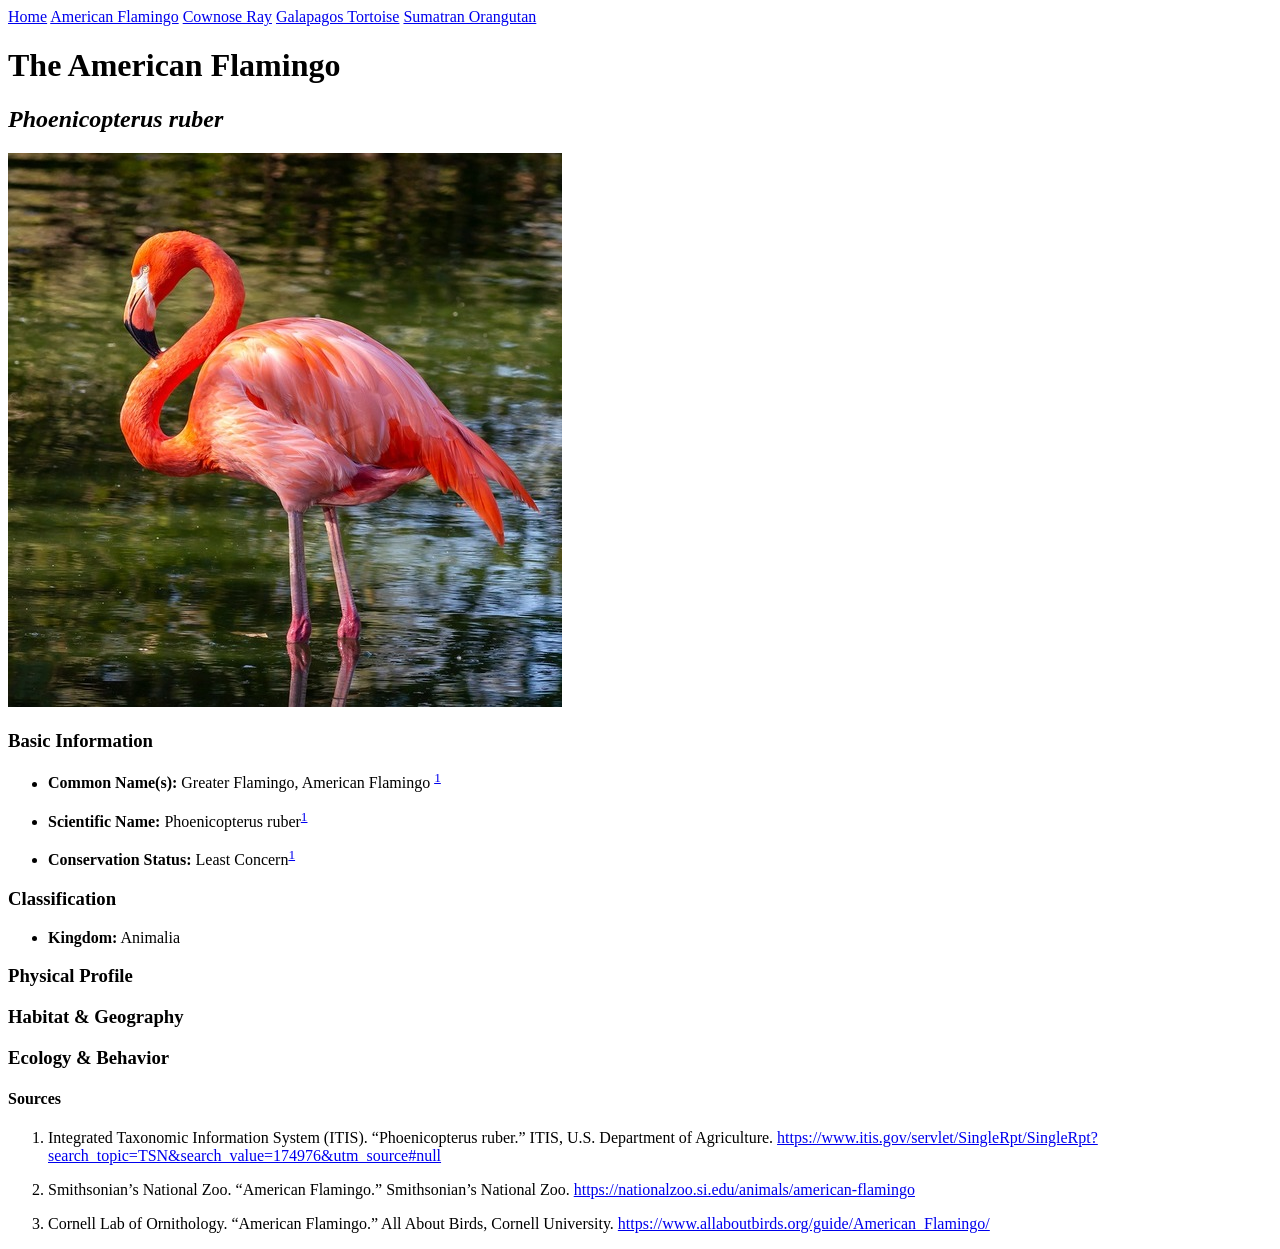
==== AnimalPages/american-flamingo.html @ f5e7066e "Small change New <ul> under Classification" ====
<!DOCTYPE html>
<html lang="en">
<head>
    <meta charset="UTF-8">
    <meta name="viewport" content="width=device-width, initial-scale=1.0">
    <title>American Flamingo Dossier</title>
</head>
<body>
    <header>
        <nav id="main-nav" role="main-nav">
            <a href="../index.html" class="nav-button">Home</a>
            <a href="american-flamingo.html" class="nav-button">American Flamingo</a>
            <a href="cownose-ray.html" class="nav-button">Cownose Ray</a>
            <a href="galapagos-tortoise.html" class="nav-button">Galapagos Tortoise</a>
            <a href="sumatran-orangutan.html" class="nav-button">Sumatran Orangutan</a>
        </nav>
    </header>
    <main>
        <h1>The American Flamingo</h1>
        <h2><em>Phoenicopterus ruber</em></h2>
        <img src="../Images/american-flamingo.jpg" alt="An image of a pink American Flamingo standing in water.">
        <section>
            <h3>Basic Information</h3>
            <ul>
                <li><p><strong>Common Name(s):</strong> Greater Flamingo, American Flamingo <sup><a href="#s1">1</a></sup></p></li>
                <li><p><strong>Scientific Name:</strong> Phoenicopterus ruber<sup><a href="#s1">1</a></sup></p></li>
                <li><p><strong>Conservation Status:</strong> Least Concern<sup><a href="#s2">1</a></sup></p></li>
            </ul>
        </section>
        
        <section>
            <h3>Classification</h3>
            <ul>
                <li><p><strong>Kingdom:</strong> Animalia</p></li>
            </ul>
        </section>

        <section>
            <h3>Physical Profile</h3>
        </section>

        <section>
            <h3>Habitat & Geography</h3>
        </section>
        
        <section>
            <h3>Ecology & Behavior</h3>
        </section>
    </main>

        <section>
            <h4>Sources</h4>
            <ol>
                <li id="s1"><p>Integrated Taxonomic Information System (ITIS). “Phoenicopterus ruber.” ITIS, U.S. Department of Agriculture. <a href="https://www.itis.gov/servlet/SingleRpt/SingleRpt?search_topic=TSN&search_value=174976&utm_source#null" target="_blank" >https://www.itis.gov/servlet/SingleRpt/SingleRpt?search_topic=TSN&search_value=174976&utm_source#null</a></p></li>
                <li id="s2"><p>Smithsonian’s National Zoo. “American Flamingo.” Smithsonian’s National Zoo. <a href="https://nationalzoo.si.edu/animals/american-flamingo" target="_blank">https://nationalzoo.si.edu/animals/american-flamingo</a></p></li>
                <li id="s3"><p>Cornell Lab of Ornithology. “American Flamingo.” All About Birds, Cornell University. <a href="https://www.allaboutbirds.org/guide/American_Flamingo/" target="_blank">https://www.allaboutbirds.org/guide/American_Flamingo/</a></p></li>
            </ol>
        </section>
</body>
</html>
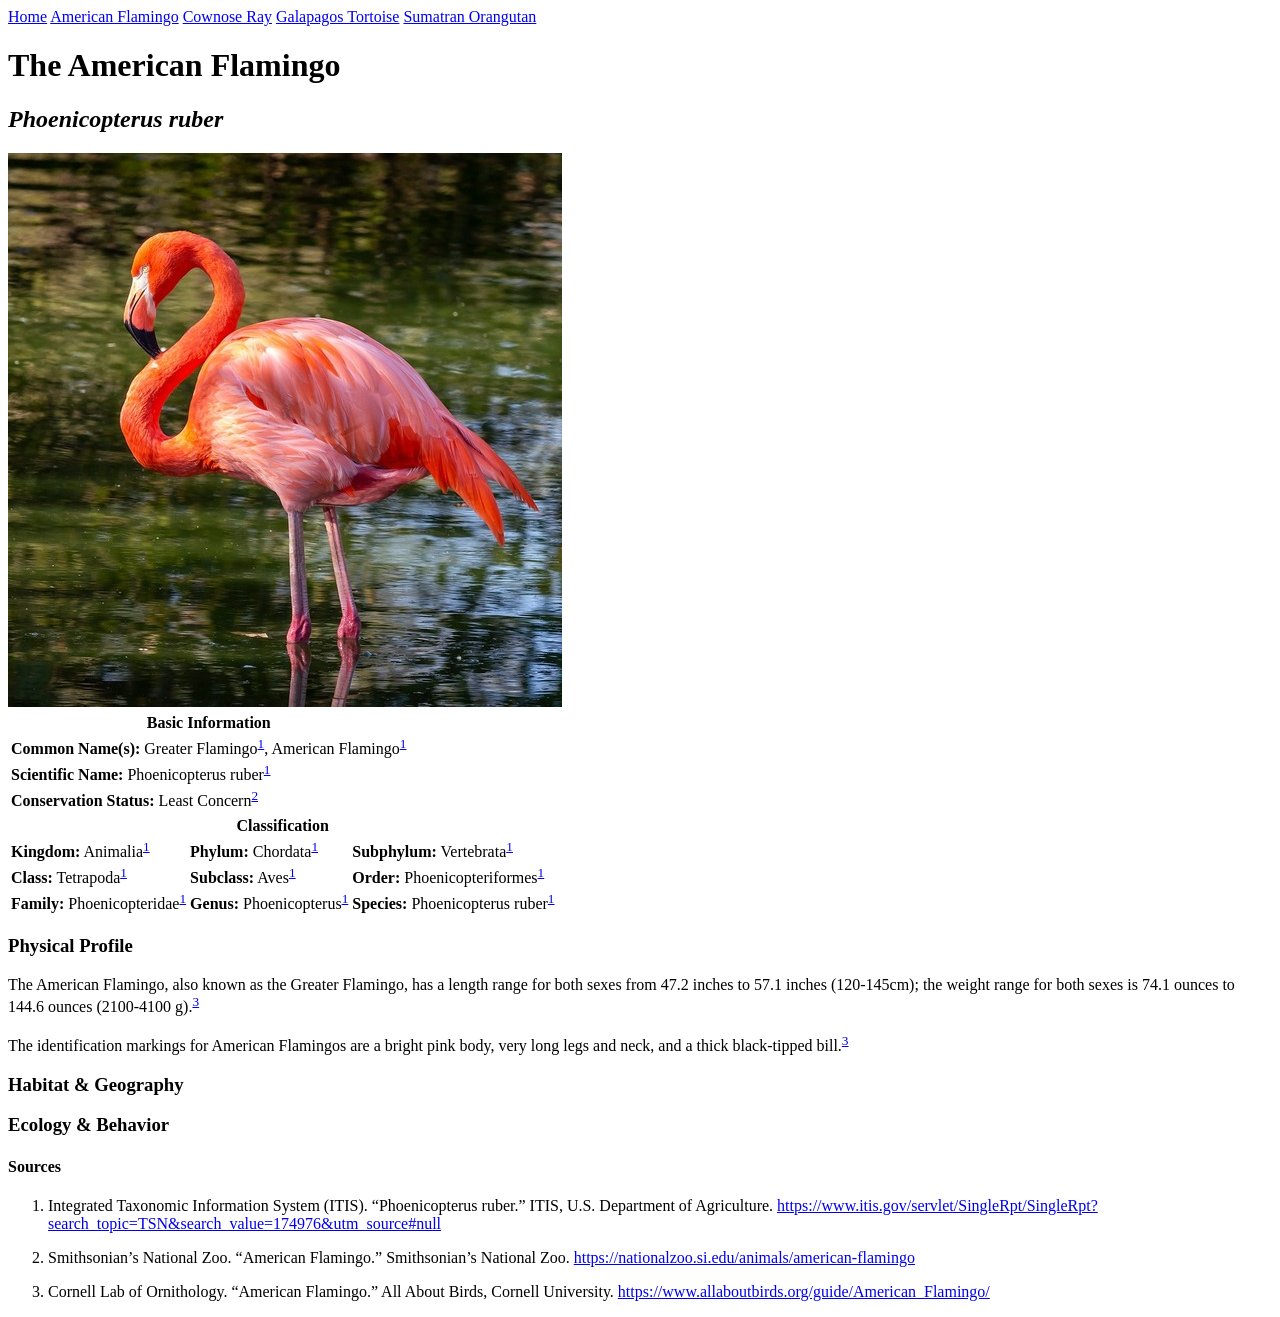
==== commit bb32d7bc: "American Flamingo Animal Page 9/18/26 10:00 AM: Basic Information and Classification changed into ta" ====
--- a/AnimalPages/american-flamingo.html
+++ b/AnimalPages/american-flamingo.html
@@ -20,32 +20,68 @@
         <h2><em>Phoenicopterus ruber</em></h2>
         <img src="../Images/american-flamingo.jpg" alt="An image of a pink American Flamingo standing in water.">
         <section>
-            <h3>Basic Information</h3>
-            <ul>
-                <li><p><strong>Common Name(s):</strong> Greater Flamingo, American Flamingo <sup><a href="#s1">1</a></sup></p></li>
-                <li><p><strong>Scientific Name:</strong> Phoenicopterus ruber<sup><a href="#s1">1</a></sup></p></li>
-                <li><p><strong>Conservation Status:</strong> Least Concern<sup><a href="#s2">1</a></sup></p></li>
-            </ul>
+            <table>
+                <thead>
+                    <tr>
+                        <th colspan="1">Basic Information</th>
+                    </tr>
+                </thead>
+                <tbody>
+                    <tr>
+                        <td><strong>Common Name(s):</strong> Greater Flamingo<sup><a href="#s1">1</a></sup>, American Flamingo<sup><a href="#s1">1</a></sup></td>
+                    </tr>
+                    <tr>
+                        <td><strong>Scientific Name:</strong> Phoenicopterus ruber<sup><a href="#s1">1</a></sup></td>
+                    </tr>
+                    <tr>
+                        <td><strong>Conservation Status:</strong> Least Concern<sup><a href="#s2">2</a></sup></td>
+                    </tr>
+                </tbody>
+            </table>
+            <table>
+                <thead>
+                    <tr>
+                        <th colspan="3">Classification</th>
+                    </tr>
+                </thead>
+                <tbody>
+                    <tr>
+                        <td><strong>Kingdom:</strong> Animalia<sup><a href="#s1">1</a></sup></td>
+                        <td><strong>Phylum:</strong> Chordata<sup><a href="#s1">1</a></sup></td>
+                         <td><strong>Subphylum:</strong> Vertebrata<sup><a href="#s1">1</a></sup></td>
+                    </tr>
+                    <tr>
+                        <td><strong>Class:</strong> Tetrapoda<sup><a href="#s1">1</a></sup></td>
+                        <td><strong>Subclass:</strong> Aves<sup><a href="#s1">1</a></sup></td>
+                        <td><strong>Order:</strong> Phoenicopteriformes<sup><a href="#s1">1</a></sup></td>
+                    </tr>
+                    <tr>
+                        <td><strong>Family:</strong> Phoenicopteridae<sup><a href="#s1">1</a></sup></td>
+                        <td><strong>Genus:</strong> Phoenicopterus<sup><a href="#s1">1</a></sup></td>
+                        <td><strong>Species:</strong> Phoenicopterus ruber<sup><a href="#s1">1</a></sup></td>
+                    </tr>
+                </tbody>
+            </table>
         </section>
-        
-        <section>
-            <h3>Classification</h3>
-            <ul>
-                <li><p><strong>Kingdom:</strong> Animalia</p></li>
-            </ul>
-        </section>
+        <!--9/18/26 10:00 AM: Basic Information and Classification changed into tables-->
+        <!--9/18/26 10:24 AM: Finished Basic Info. & Classification-->
 
         <section>
             <h3>Physical Profile</h3>
+            <p>The American Flamingo, also known as the Greater Flamingo, has a length range for both sexes from 47.2 inches to 57.1 inches (120-145cm); the weight range for both sexes is 74.1 ounces to 144.6 ounces (2100-4100 g).<sup><a href="#s3">3</a></sup></p>
+            <p>The identification markings for American Flamingos are a bright pink body, very long legs and neck, and a thick black-tipped bill.<sup><a href="#s3">3</a></sup></p>
         </section>
+        <!--9/18/26 10:42 AM: Finished Physical Profile-->
 
         <section>
             <h3>Habitat & Geography</h3>
         </section>
         
+
         <section>
             <h3>Ecology & Behavior</h3>
         </section>
+
     </main>
 
         <section>
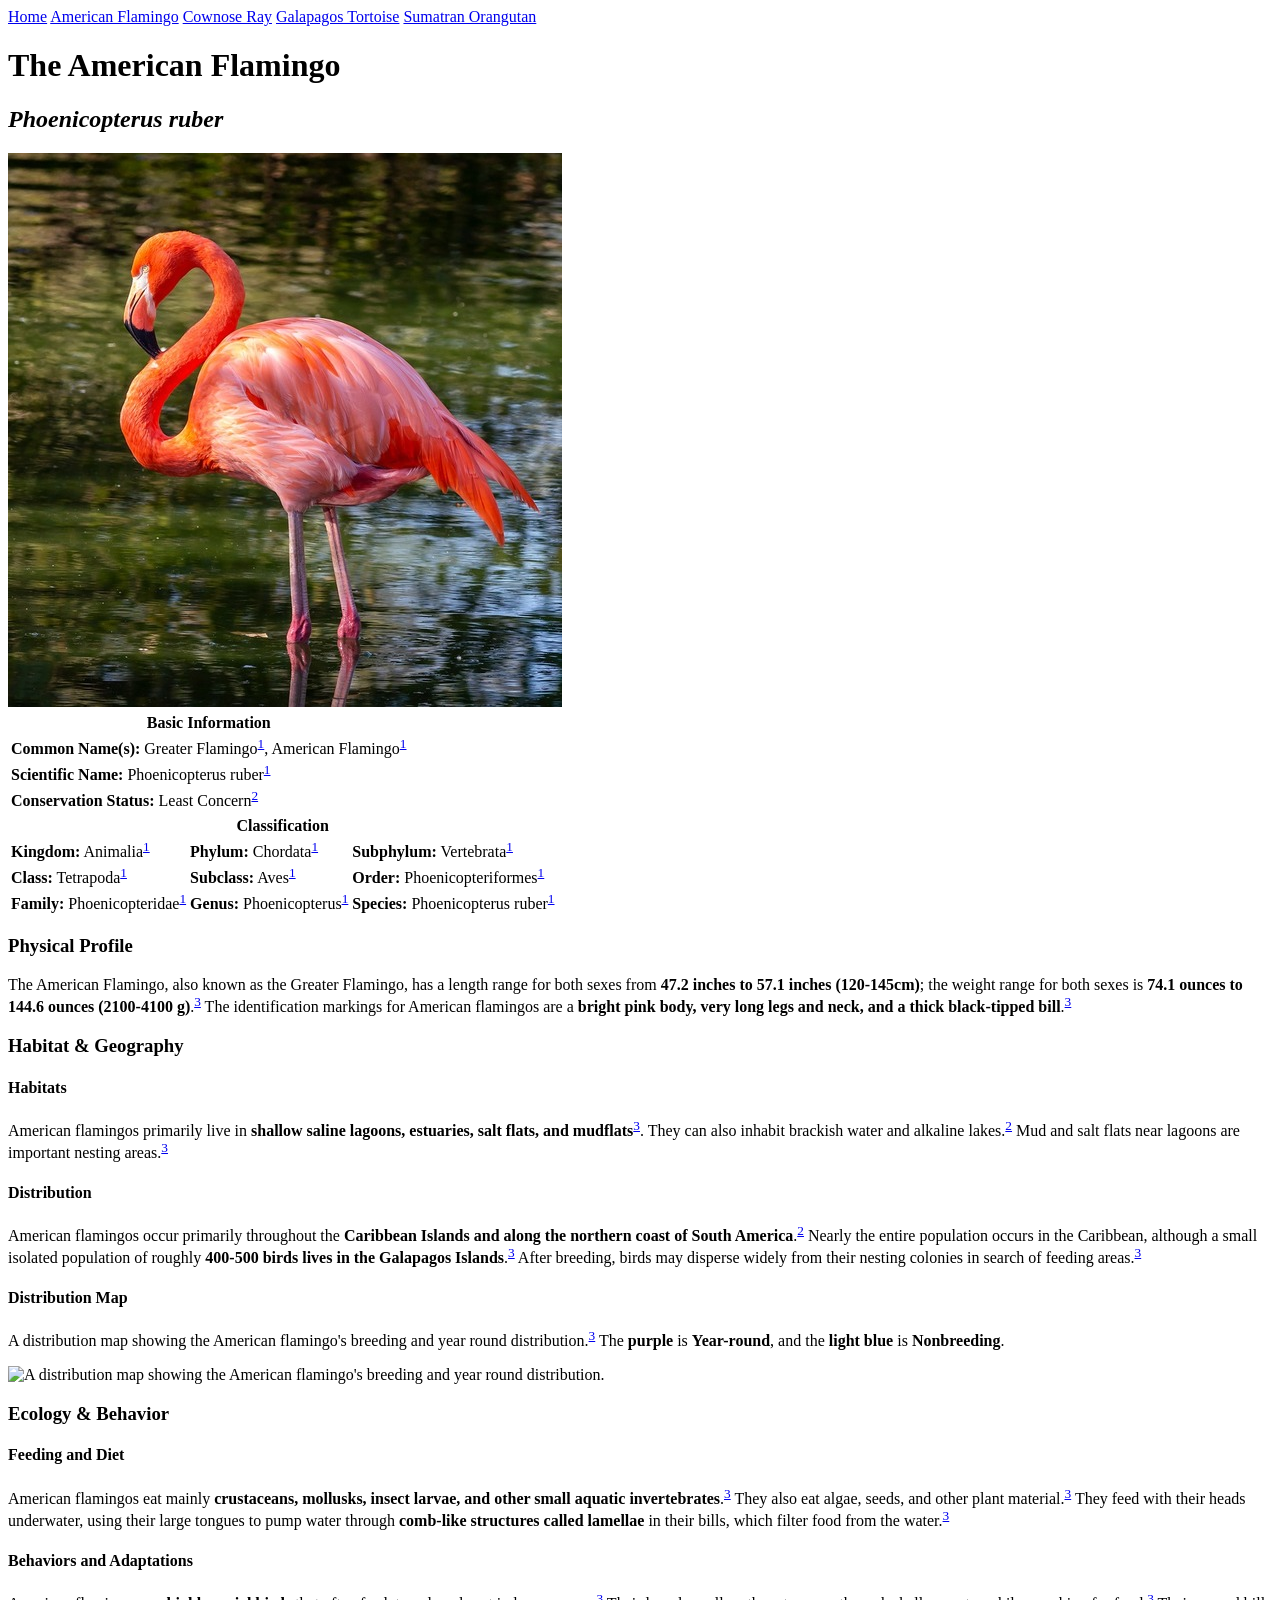
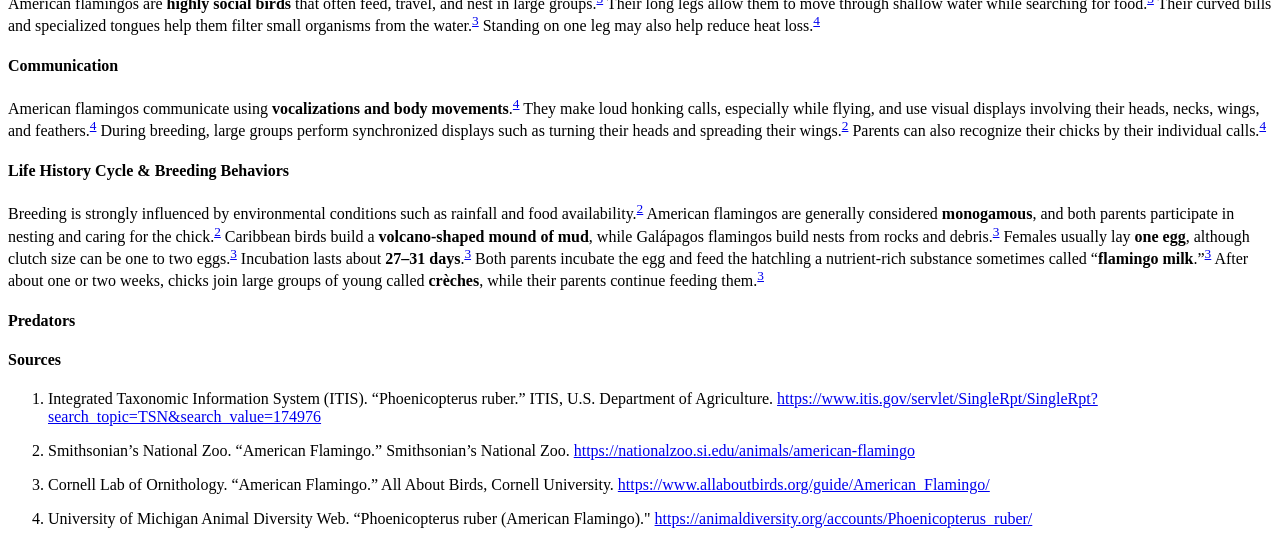
==== commit f49558aa: "Flamingo Animal Page Done 9/18/26 6:31 PM: Finished Habitat & Geography 9/18/26 8:10 PM: Finished Ec" ====
--- a/AnimalPages/american-flamingo.html
+++ b/AnimalPages/american-flamingo.html
@@ -68,29 +68,55 @@
 
         <section>
             <h3>Physical Profile</h3>
-            <p>The American Flamingo, also known as the Greater Flamingo, has a length range for both sexes from 47.2 inches to 57.1 inches (120-145cm); the weight range for both sexes is 74.1 ounces to 144.6 ounces (2100-4100 g).<sup><a href="#s3">3</a></sup></p>
-            <p>The identification markings for American Flamingos are a bright pink body, very long legs and neck, and a thick black-tipped bill.<sup><a href="#s3">3</a></sup></p>
+            <p>The American Flamingo, also known as the Greater Flamingo, has a length range for both sexes from <strong>47.2 inches to 57.1 inches (120-145cm)</strong>; the weight range for both sexes is <strong>74.1 ounces to 144.6 ounces (2100-4100 g)</strong>.<sup><a href="#s3">3</a></sup> The identification markings for American flamingos are a <strong>bright pink body, very long legs and neck, and a thick black-tipped bill</strong>.<sup><a href="#s3">3</a></sup></p>
         </section>
-        <!--9/18/26 10:42 AM: Finished Physical Profile-->
+        <!--9/18/26-->
 
         <section>
             <h3>Habitat & Geography</h3>
+
+            <h4>Habitats</h4>
+            <p>American flamingos primarily live in <strong>shallow saline lagoons, estuaries, salt flats, and mudflats</strong><sup><a href="#s3">3</a></sup>. They can also inhabit brackish water and alkaline lakes.<sup><a href="#s2">2</a></sup> Mud and salt flats near lagoons are important nesting areas.<sup><a href="#s3">3</a></sup></p>
+            
+            <h4>Distribution</h4>
+            <p>American flamingos occur primarily throughout the <strong>Caribbean Islands and along the northern coast of South America</strong>.<sup><a href="#s2">2</a></sup> Nearly the entire population occurs in the Caribbean, although a small isolated population of roughly <strong>400-500 birds lives in the Galapagos Islands</strong>.<sup><a href="#s3">3</a></sup> After breeding, birds may disperse widely from their nesting colonies in search of feeding areas.<sup><a href="#s3">3</a></sup></p>
+            
+            <h4>Distribution Map</h4>
+            <p>A distribution map showing the American flamingo's breeding and year round distribution.<sup><a href="#s3">3</a></sup> The <strong>purple</strong> is <strong>Year-round</strong>, and the <strong>light blue</strong> is <strong>Nonbreeding</strong>.</p>
+            <img src="https://www.allaboutbirds.org/guide/assets/photo/655169775-1280px.jpg" alt="A distribution map showing the American flamingo's breeding and year round distribution." id="dist-map">
         </section>
-        
+        <!--9/18/26 6:31 PM: Finished Habitat & Geography-->
 
         <section>
             <h3>Ecology & Behavior</h3>
+            
+            <h4>Feeding and Diet</h4>
+            <p>American flamingos eat mainly <strong>crustaceans, mollusks, insect larvae, and other small aquatic invertebrates</strong>.<sup><a href="#s3">3</a></sup> They also eat algae, seeds, and other plant material.<sup><a href="#s3">3</a></sup> They feed with their heads underwater, using their large tongues to pump water through <strong>comb-like structures called lamellae</strong> in their bills, which filter food from the water.<sup><a href="#s3">3</a></sup></p>
+            
+            <h4>Behaviors and Adaptations</h4>
+            <p>American flamingos are <strong>highly social birds</strong> that often feed, travel, and nest in large groups.<sup><a href="#s3">3</a></sup> Their long legs allow them to move through shallow water while searching for food.<sup><a href="#s3">3</a></sup> Their curved bills and specialized tongues help them filter small organisms from the water.<sup><a href="#s3">3</a></sup> Standing on one leg may also help reduce heat loss.<sup><a href="#s4">4</a></sup></p>
+
+            <h4>Communication</h4>
+            <p>American flamingos communicate using <strong>vocalizations and body movements</strong>.<sup><a href="#s4">4</a></sup> They make loud honking calls, especially while flying, and use visual displays involving their heads, necks, wings, and feathers.<sup><a href="#s4">4</a></sup> During breeding, large groups perform synchronized displays such as turning their heads and spreading their wings.<sup><a href="#s2">2</a></sup> Parents can also recognize their chicks by their individual calls.<sup><a href="#s4">4</a></sup></p>
+            
+            <h4>Life History Cycle & Breeding Behaviors</h4>
+            <p>Breeding is strongly influenced by environmental conditions such as rainfall and food availability.<sup><a href="#s2">2</a></sup> American flamingos are generally considered <strong>monogamous</strong>, and both parents participate in nesting and caring for the chick.<sup><a href="#s2">2</a></sup> Caribbean birds build a <strong>volcano-shaped mound of mud</strong>, while Galápagos flamingos build nests from rocks and debris.<sup><a href="#s3">3</a></sup> Females usually lay <strong>one egg</strong>, although clutch size can be one to two eggs.<sup><a href="#s3">3</a></sup> Incubation lasts about <strong>27–31 days</strong>.<sup><a href="#s3">3</a></sup> Both parents incubate the egg and feed the hatchling a nutrient-rich substance sometimes called “<strong>flamingo milk</strong>.”<sup><a href="#s3">3</a></sup> After about one or two weeks, chicks join large groups of young called <strong>crèches</strong>, while their parents continue feeding them.<sup><a href="#s3">3</a></sup></p>
+        
+            <h4>Predators</h4>
+            <p></p>
         </section>
+        <!--9/18/26 -->
 
     </main>
 
         <section>
             <h4>Sources</h4>
             <ol>
-                <li id="s1"><p>Integrated Taxonomic Information System (ITIS). “Phoenicopterus ruber.” ITIS, U.S. Department of Agriculture. <a href="https://www.itis.gov/servlet/SingleRpt/SingleRpt?search_topic=TSN&search_value=174976&utm_source#null" target="_blank" >https://www.itis.gov/servlet/SingleRpt/SingleRpt?search_topic=TSN&search_value=174976&utm_source#null</a></p></li>
+                <li id="s1"><p>Integrated Taxonomic Information System (ITIS). “Phoenicopterus ruber.” ITIS, U.S. Department of Agriculture. <a href="https://www.itis.gov/servlet/SingleRpt/SingleRpt?search_topic=TSN&search_value=174976" target="_blank" >https://www.itis.gov/servlet/SingleRpt/SingleRpt?search_topic=TSN&search_value=174976</a></p></li>
                 <li id="s2"><p>Smithsonian’s National Zoo. “American Flamingo.” Smithsonian’s National Zoo. <a href="https://nationalzoo.si.edu/animals/american-flamingo" target="_blank">https://nationalzoo.si.edu/animals/american-flamingo</a></p></li>
                 <li id="s3"><p>Cornell Lab of Ornithology. “American Flamingo.” All About Birds, Cornell University. <a href="https://www.allaboutbirds.org/guide/American_Flamingo/" target="_blank">https://www.allaboutbirds.org/guide/American_Flamingo/</a></p></li>
+                <li id="s4"><p>University of Michigan Animal Diversity Web. “Phoenicopterus ruber (American Flamingo)." <a href="https://animaldiversity.org/accounts/Phoenicopterus_ruber/" target="_blank">https://animaldiversity.org/accounts/Phoenicopterus_ruber/</a></p></li>
             </ol>
         </section>
-</body>
+</body> 
 </html>
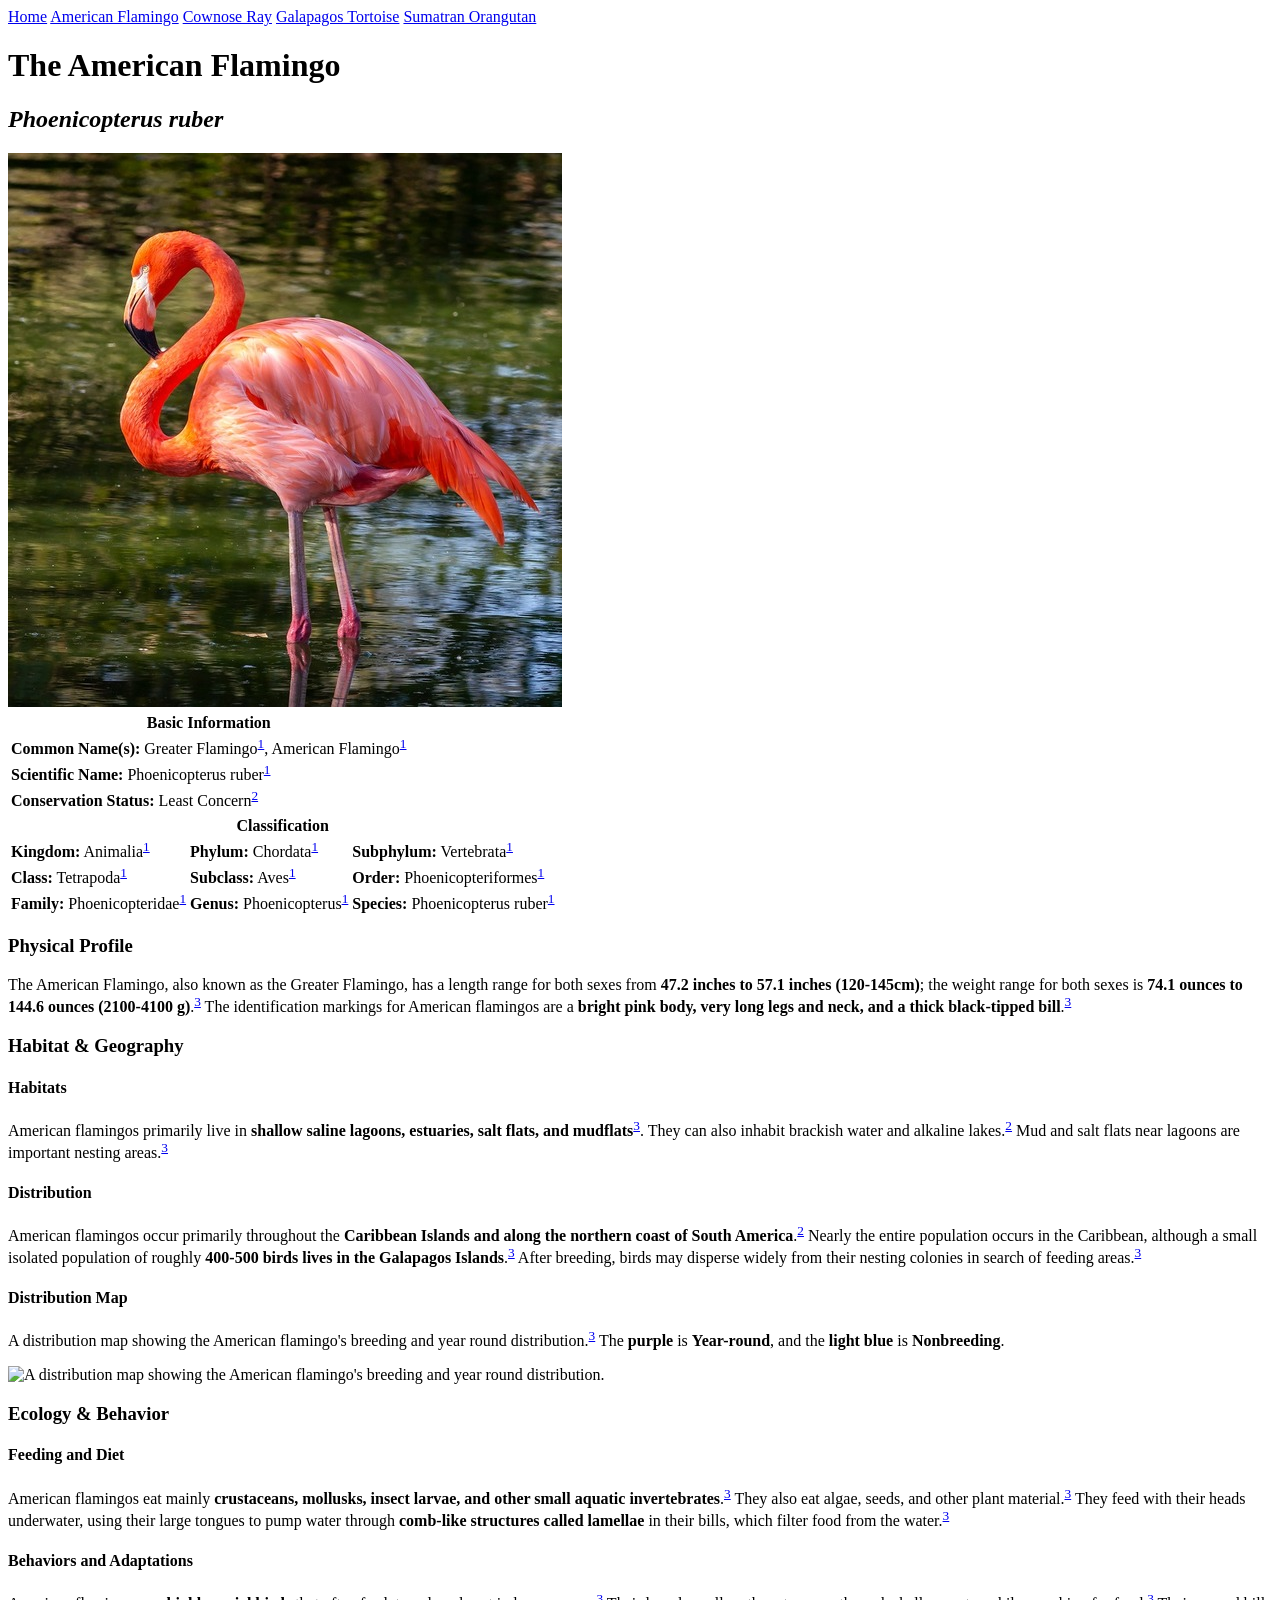
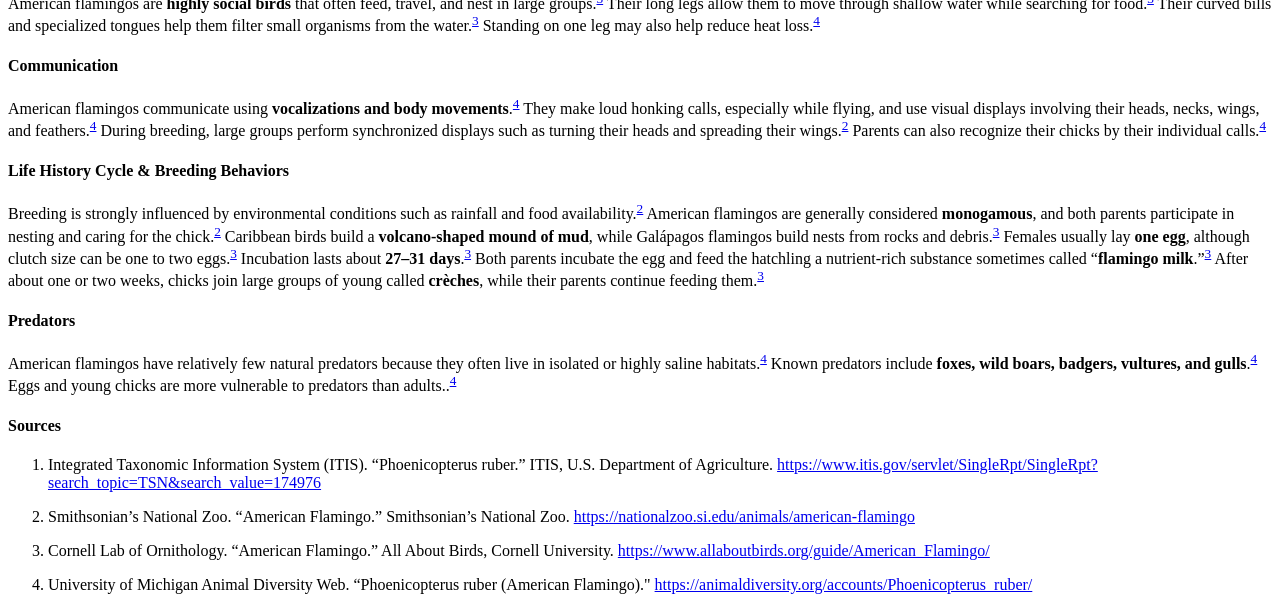
==== commit a52782ee: ". ." ====
--- a/AnimalPages/american-flamingo.html
+++ b/AnimalPages/american-flamingo.html
@@ -70,7 +70,6 @@
             <h3>Physical Profile</h3>
             <p>The American Flamingo, also known as the Greater Flamingo, has a length range for both sexes from <strong>47.2 inches to 57.1 inches (120-145cm)</strong>; the weight range for both sexes is <strong>74.1 ounces to 144.6 ounces (2100-4100 g)</strong>.<sup><a href="#s3">3</a></sup> The identification markings for American flamingos are a <strong>bright pink body, very long legs and neck, and a thick black-tipped bill</strong>.<sup><a href="#s3">3</a></sup></p>
         </section>
-        <!--9/18/26-->
 
         <section>
             <h3>Habitat & Geography</h3>
@@ -103,9 +102,9 @@
             <p>Breeding is strongly influenced by environmental conditions such as rainfall and food availability.<sup><a href="#s2">2</a></sup> American flamingos are generally considered <strong>monogamous</strong>, and both parents participate in nesting and caring for the chick.<sup><a href="#s2">2</a></sup> Caribbean birds build a <strong>volcano-shaped mound of mud</strong>, while Galápagos flamingos build nests from rocks and debris.<sup><a href="#s3">3</a></sup> Females usually lay <strong>one egg</strong>, although clutch size can be one to two eggs.<sup><a href="#s3">3</a></sup> Incubation lasts about <strong>27–31 days</strong>.<sup><a href="#s3">3</a></sup> Both parents incubate the egg and feed the hatchling a nutrient-rich substance sometimes called “<strong>flamingo milk</strong>.”<sup><a href="#s3">3</a></sup> After about one or two weeks, chicks join large groups of young called <strong>crèches</strong>, while their parents continue feeding them.<sup><a href="#s3">3</a></sup></p>
         
             <h4>Predators</h4>
-            <p></p>
+            <p>American flamingos have relatively few natural predators because they often live in isolated or highly saline habitats.<sup><a href="#s4">4</a></sup> Known predators include <strong>foxes, wild boars, badgers, vultures, and gulls</strong>.<sup><a href="#s4">4</a></sup> Eggs and young chicks are more vulnerable to predators than adults.</strong>.<sup><a href="#s4">4</a></sup></p>
         </section>
-        <!--9/18/26 -->
+        <!--9/18/26 8:10 PM: Finished Ecology & Behavior-->
 
     </main>
 
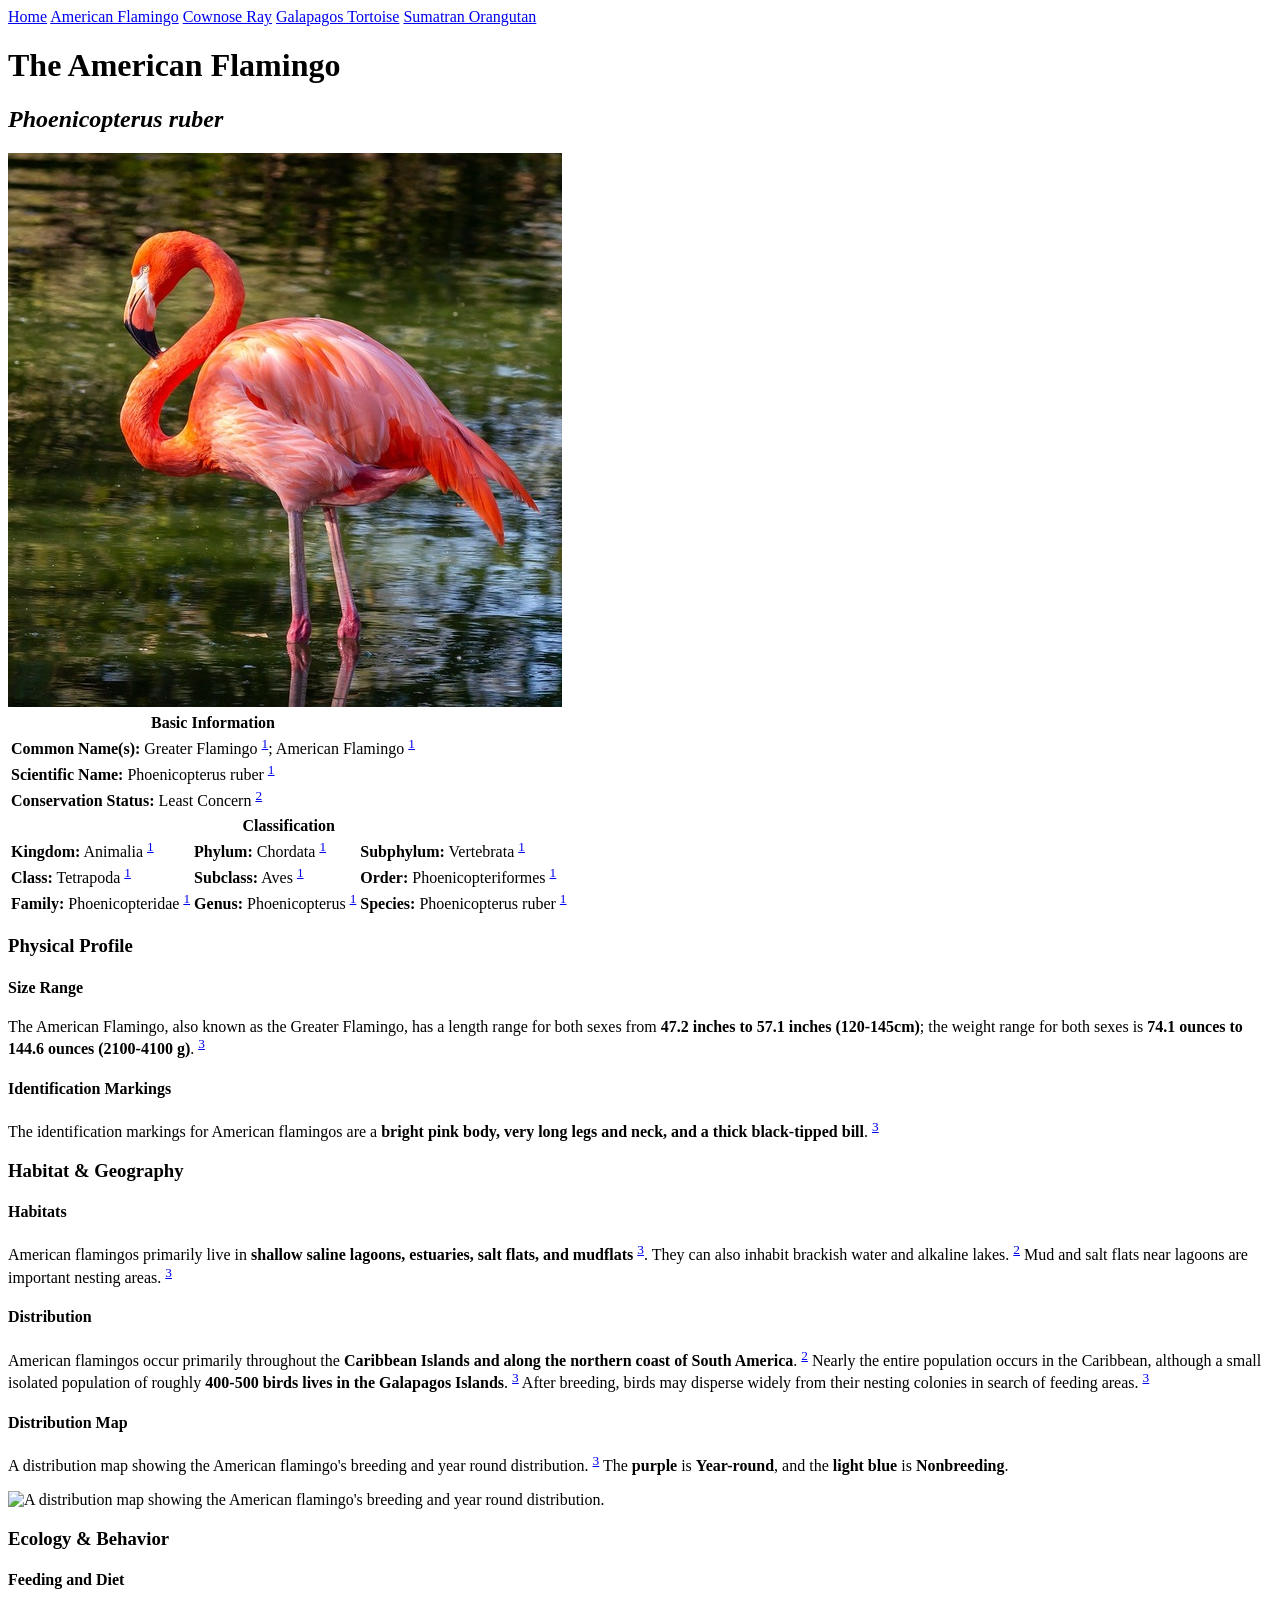
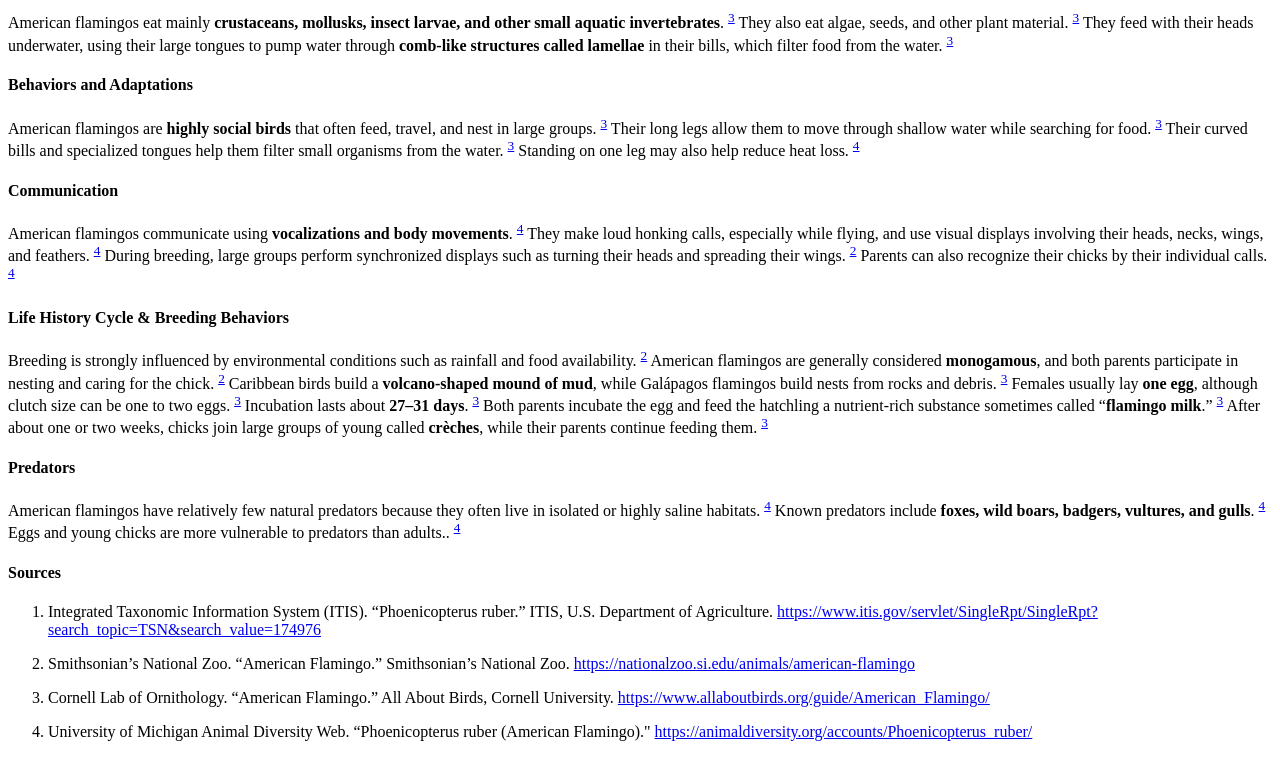
==== commit 9cd2c03b: "Cownose Ray + Minor Changes 9/18/26 9:04 PM: Finished Cownose Ray Page  - Minor changes to other pag" ====
--- a/AnimalPages/american-flamingo.html
+++ b/AnimalPages/american-flamingo.html
@@ -28,13 +28,13 @@
                 </thead>
                 <tbody>
                     <tr>
-                        <td><strong>Common Name(s):</strong> Greater Flamingo<sup><a href="#s1">1</a></sup>, American Flamingo<sup><a href="#s1">1</a></sup></td>
+                        <td><strong>Common Name(s):</strong> Greater Flamingo <sup><a href="#s1">1</a></sup>; American Flamingo <sup><a href="#s1">1</a></sup></td>
                     </tr>
                     <tr>
-                        <td><strong>Scientific Name:</strong> Phoenicopterus ruber<sup><a href="#s1">1</a></sup></td>
+                        <td><strong>Scientific Name:</strong> Phoenicopterus ruber <sup><a href="#s1">1</a></sup></td>
                     </tr>
                     <tr>
-                        <td><strong>Conservation Status:</strong> Least Concern<sup><a href="#s2">2</a></sup></td>
+                        <td><strong>Conservation Status:</strong> Least Concern <sup><a href="#s2">2</a></sup></td>
                     </tr>
                 </tbody>
             </table>
@@ -46,19 +46,19 @@
                 </thead>
                 <tbody>
                     <tr>
-                        <td><strong>Kingdom:</strong> Animalia<sup><a href="#s1">1</a></sup></td>
-                        <td><strong>Phylum:</strong> Chordata<sup><a href="#s1">1</a></sup></td>
-                         <td><strong>Subphylum:</strong> Vertebrata<sup><a href="#s1">1</a></sup></td>
+                        <td><strong>Kingdom:</strong> Animalia <sup><a href="#s1">1</a></sup></td>
+                        <td><strong>Phylum:</strong> Chordata <sup><a href="#s1">1</a></sup></td>
+                         <td><strong>Subphylum:</strong> Vertebrata <sup><a href="#s1">1</a></sup></td>
                     </tr>
                     <tr>
-                        <td><strong>Class:</strong> Tetrapoda<sup><a href="#s1">1</a></sup></td>
-                        <td><strong>Subclass:</strong> Aves<sup><a href="#s1">1</a></sup></td>
-                        <td><strong>Order:</strong> Phoenicopteriformes<sup><a href="#s1">1</a></sup></td>
+                        <td><strong>Class:</strong> Tetrapoda <sup><a href="#s1">1</a></sup></td>
+                        <td><strong>Subclass:</strong> Aves <sup><a href="#s1">1</a></sup></td>
+                        <td><strong>Order:</strong> Phoenicopteriformes <sup><a href="#s1">1</a></sup></td>
                     </tr>
                     <tr>
-                        <td><strong>Family:</strong> Phoenicopteridae<sup><a href="#s1">1</a></sup></td>
-                        <td><strong>Genus:</strong> Phoenicopterus<sup><a href="#s1">1</a></sup></td>
-                        <td><strong>Species:</strong> Phoenicopterus ruber<sup><a href="#s1">1</a></sup></td>
+                        <td><strong>Family:</strong> Phoenicopteridae <sup><a href="#s1">1</a></sup></td>
+                        <td><strong>Genus:</strong> Phoenicopterus <sup><a href="#s1">1</a></sup></td>
+                        <td><strong>Species:</strong> Phoenicopterus ruber <sup><a href="#s1">1</a></sup></td>
                     </tr>
                 </tbody>
             </table>
@@ -68,21 +68,26 @@
 
         <section>
             <h3>Physical Profile</h3>
-            <p>The American Flamingo, also known as the Greater Flamingo, has a length range for both sexes from <strong>47.2 inches to 57.1 inches (120-145cm)</strong>; the weight range for both sexes is <strong>74.1 ounces to 144.6 ounces (2100-4100 g)</strong>.<sup><a href="#s3">3</a></sup> The identification markings for American flamingos are a <strong>bright pink body, very long legs and neck, and a thick black-tipped bill</strong>.<sup><a href="#s3">3</a></sup></p>
+
+            <h4>Size Range</h4>
+            <p>The American Flamingo, also known as the Greater Flamingo, has a length range for both sexes from <strong>47.2 inches to 57.1 inches (120-145cm)</strong>; the weight range for both sexes is <strong>74.1 ounces to 144.6 ounces (2100-4100 g)</strong>. <sup><a href="#s3">3</a></sup></p>
+        
+            <h4>Identification Markings</h4>
+            <p>The identification markings for American flamingos are a <strong>bright pink body, very long legs and neck, and a thick black-tipped bill</strong>. <sup><a href="#s3">3</a></sup></p>
         </section>
 
         <section>
             <h3>Habitat & Geography</h3>
 
             <h4>Habitats</h4>
-            <p>American flamingos primarily live in <strong>shallow saline lagoons, estuaries, salt flats, and mudflats</strong><sup><a href="#s3">3</a></sup>. They can also inhabit brackish water and alkaline lakes.<sup><a href="#s2">2</a></sup> Mud and salt flats near lagoons are important nesting areas.<sup><a href="#s3">3</a></sup></p>
+            <p>American flamingos primarily live in <strong>shallow saline lagoons, estuaries, salt flats, and mudflats</strong> <sup><a href="#s3">3</a></sup>. They can also inhabit brackish water and alkaline lakes. <sup><a href="#s2">2</a></sup> Mud and salt flats near lagoons are important nesting areas. <sup><a href="#s3">3</a></sup></p>
             
             <h4>Distribution</h4>
-            <p>American flamingos occur primarily throughout the <strong>Caribbean Islands and along the northern coast of South America</strong>.<sup><a href="#s2">2</a></sup> Nearly the entire population occurs in the Caribbean, although a small isolated population of roughly <strong>400-500 birds lives in the Galapagos Islands</strong>.<sup><a href="#s3">3</a></sup> After breeding, birds may disperse widely from their nesting colonies in search of feeding areas.<sup><a href="#s3">3</a></sup></p>
+            <p>American flamingos occur primarily throughout the <strong>Caribbean Islands and along the northern coast of South America</strong>. <sup><a href="#s2">2</a></sup> Nearly the entire population occurs in the Caribbean, although a small isolated population of roughly <strong>400-500 birds lives in the Galapagos Islands</strong>. <sup><a href="#s3">3</a></sup> After breeding, birds may disperse widely from their nesting colonies in search of feeding areas. <sup><a href="#s3">3</a></sup></p>
             
             <h4>Distribution Map</h4>
-            <p>A distribution map showing the American flamingo's breeding and year round distribution.<sup><a href="#s3">3</a></sup> The <strong>purple</strong> is <strong>Year-round</strong>, and the <strong>light blue</strong> is <strong>Nonbreeding</strong>.</p>
-            <img src="https://www.allaboutbirds.org/guide/assets/photo/655169775-1280px.jpg" alt="A distribution map showing the American flamingo's breeding and year round distribution." id="dist-map">
+            <p>A distribution map showing the American flamingo's breeding and year round distribution. <sup><a href="#s3">3</a></sup> The <strong>purple</strong> is <strong>Year-round</strong>, and the <strong>light blue</strong> is <strong>Nonbreeding</strong>.</p>
+            <img src="https://www.allaboutbirds.org/guide/assets/photo/655169775-1280px.jpg" alt="A distribution map showing the American flamingo's breeding and year round distribution.">
         </section>
         <!--9/18/26 6:31 PM: Finished Habitat & Geography-->
 
@@ -90,19 +95,19 @@
             <h3>Ecology & Behavior</h3>
             
             <h4>Feeding and Diet</h4>
-            <p>American flamingos eat mainly <strong>crustaceans, mollusks, insect larvae, and other small aquatic invertebrates</strong>.<sup><a href="#s3">3</a></sup> They also eat algae, seeds, and other plant material.<sup><a href="#s3">3</a></sup> They feed with their heads underwater, using their large tongues to pump water through <strong>comb-like structures called lamellae</strong> in their bills, which filter food from the water.<sup><a href="#s3">3</a></sup></p>
+            <p>American flamingos eat mainly <strong>crustaceans, mollusks, insect larvae, and other small aquatic invertebrates</strong>. <sup><a href="#s3">3</a></sup> They also eat algae, seeds, and other plant material. <sup><a href="#s3">3</a></sup> They feed with their heads underwater, using their large tongues to pump water through <strong>comb-like structures called lamellae</strong> in their bills, which filter food from the water. <sup><a href="#s3">3</a></sup></p>
             
             <h4>Behaviors and Adaptations</h4>
-            <p>American flamingos are <strong>highly social birds</strong> that often feed, travel, and nest in large groups.<sup><a href="#s3">3</a></sup> Their long legs allow them to move through shallow water while searching for food.<sup><a href="#s3">3</a></sup> Their curved bills and specialized tongues help them filter small organisms from the water.<sup><a href="#s3">3</a></sup> Standing on one leg may also help reduce heat loss.<sup><a href="#s4">4</a></sup></p>
+            <p>American flamingos are <strong>highly social birds</strong> that often feed, travel, and nest in large groups. <sup><a href="#s3">3</a></sup> Their long legs allow them to move through shallow water while searching for food. <sup><a href="#s3">3</a></sup> Their curved bills and specialized tongues help them filter small organisms from the water. <sup><a href="#s3">3</a></sup> Standing on one leg may also help reduce heat loss. <sup><a href="#s4">4</a></sup></p>
 
             <h4>Communication</h4>
-            <p>American flamingos communicate using <strong>vocalizations and body movements</strong>.<sup><a href="#s4">4</a></sup> They make loud honking calls, especially while flying, and use visual displays involving their heads, necks, wings, and feathers.<sup><a href="#s4">4</a></sup> During breeding, large groups perform synchronized displays such as turning their heads and spreading their wings.<sup><a href="#s2">2</a></sup> Parents can also recognize their chicks by their individual calls.<sup><a href="#s4">4</a></sup></p>
+            <p>American flamingos communicate using <strong>vocalizations and body movements</strong>. <sup><a href="#s4">4</a></sup> They make loud honking calls, especially while flying, and use visual displays involving their heads, necks, wings, and feathers. <sup><a href="#s4">4</a></sup> During breeding, large groups perform synchronized displays such as turning their heads and spreading their wings. <sup><a href="#s2">2</a></sup> Parents can also recognize their chicks by their individual calls. <sup><a href="#s4">4</a></sup></p>
             
             <h4>Life History Cycle & Breeding Behaviors</h4>
-            <p>Breeding is strongly influenced by environmental conditions such as rainfall and food availability.<sup><a href="#s2">2</a></sup> American flamingos are generally considered <strong>monogamous</strong>, and both parents participate in nesting and caring for the chick.<sup><a href="#s2">2</a></sup> Caribbean birds build a <strong>volcano-shaped mound of mud</strong>, while Galápagos flamingos build nests from rocks and debris.<sup><a href="#s3">3</a></sup> Females usually lay <strong>one egg</strong>, although clutch size can be one to two eggs.<sup><a href="#s3">3</a></sup> Incubation lasts about <strong>27–31 days</strong>.<sup><a href="#s3">3</a></sup> Both parents incubate the egg and feed the hatchling a nutrient-rich substance sometimes called “<strong>flamingo milk</strong>.”<sup><a href="#s3">3</a></sup> After about one or two weeks, chicks join large groups of young called <strong>crèches</strong>, while their parents continue feeding them.<sup><a href="#s3">3</a></sup></p>
+            <p>Breeding is strongly influenced by environmental conditions such as rainfall and food availability. <sup><a href="#s2">2</a></sup> American flamingos are generally considered <strong>monogamous</strong>, and both parents participate in nesting and caring for the chick. <sup><a href="#s2">2</a></sup> Caribbean birds build a <strong>volcano-shaped mound of mud</strong>, while Galápagos flamingos build nests from rocks and debris. <sup><a href="#s3">3</a></sup> Females usually lay <strong>one egg</strong>, although clutch size can be one to two eggs. <sup><a href="#s3">3</a></sup> Incubation lasts about <strong>27–31 days</strong>. <sup><a href="#s3">3</a></sup> Both parents incubate the egg and feed the hatchling a nutrient-rich substance sometimes called “<strong>flamingo milk</strong>.” <sup><a href="#s3">3</a></sup> After about one or two weeks, chicks join large groups of young called <strong>crèches</strong>, while their parents continue feeding them. <sup><a href="#s3">3</a></sup></p>
         
             <h4>Predators</h4>
-            <p>American flamingos have relatively few natural predators because they often live in isolated or highly saline habitats.<sup><a href="#s4">4</a></sup> Known predators include <strong>foxes, wild boars, badgers, vultures, and gulls</strong>.<sup><a href="#s4">4</a></sup> Eggs and young chicks are more vulnerable to predators than adults.</strong>.<sup><a href="#s4">4</a></sup></p>
+            <p>American flamingos have relatively few natural predators because they often live in isolated or highly saline habitats. <sup><a href="#s4">4</a></sup> Known predators include <strong>foxes, wild boars, badgers, vultures, and gulls</strong>. <sup><a href="#s4">4</a></sup> Eggs and young chicks are more vulnerable to predators than adults.</strong>. <sup><a href="#s4">4</a></sup></p>
         </section>
         <!--9/18/26 8:10 PM: Finished Ecology & Behavior-->
 
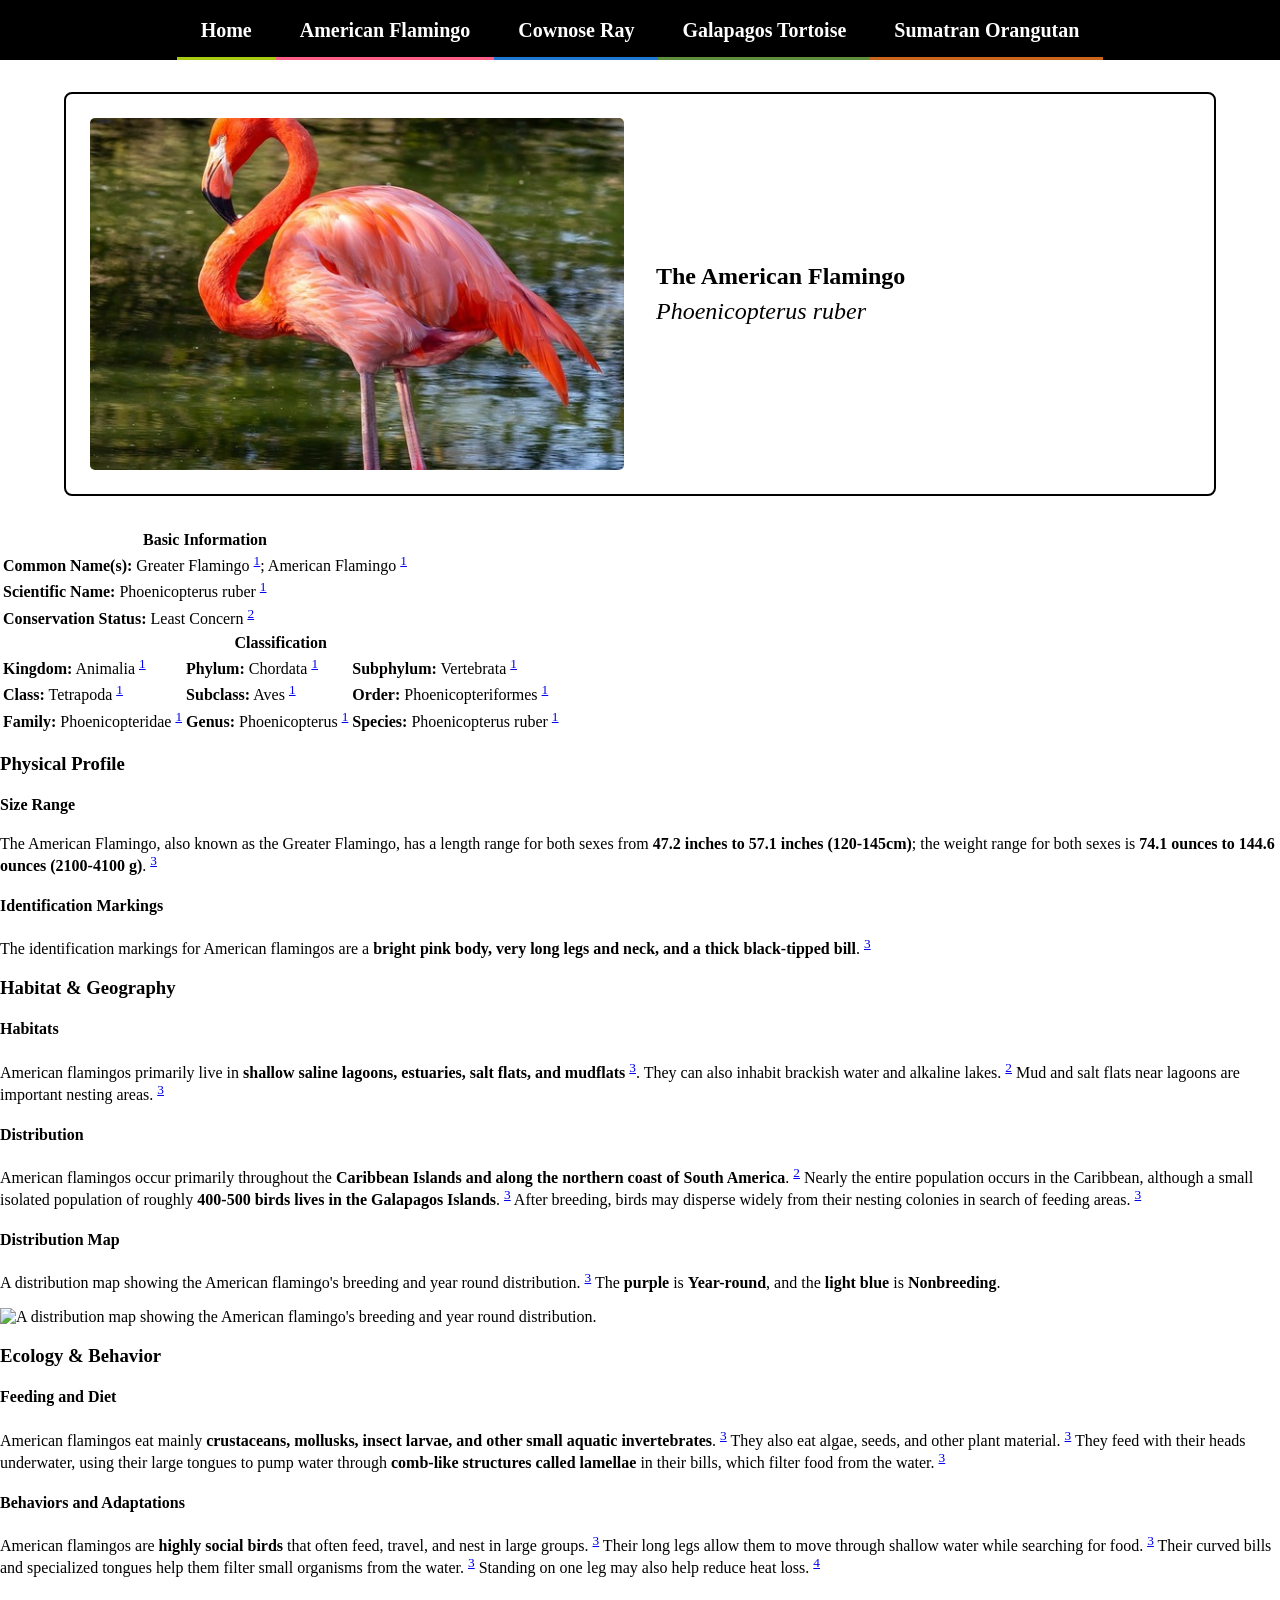
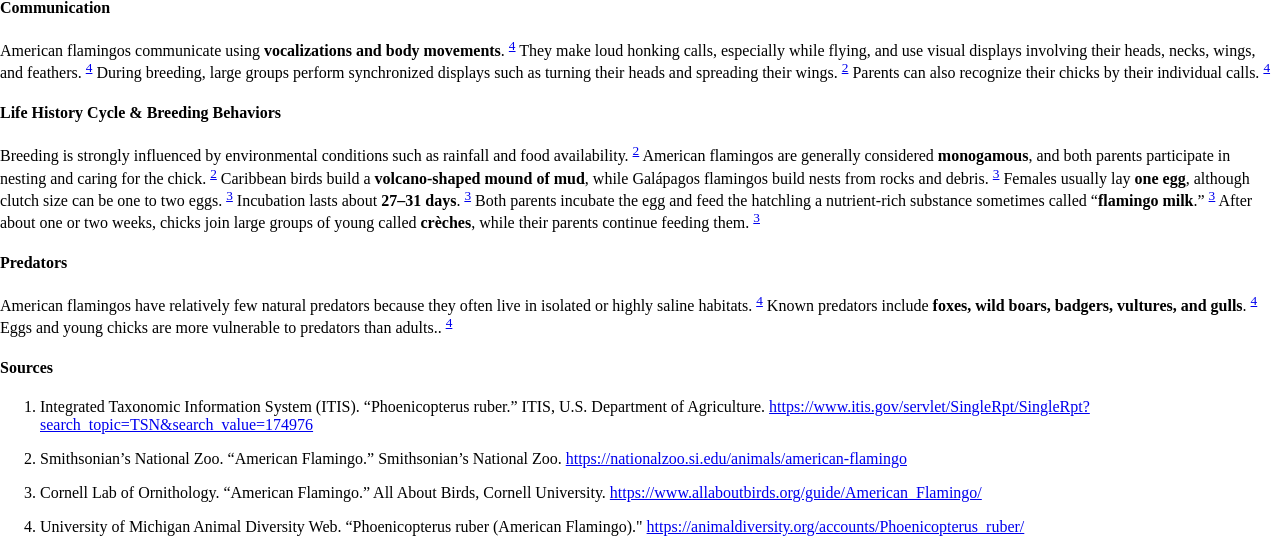
==== commit 2c335068: "Card CSS Card" ====
--- a/AnimalPages/american-flamingo.html
+++ b/AnimalPages/american-flamingo.html
@@ -4,21 +4,51 @@
     <meta charset="UTF-8">
     <meta name="viewport" content="width=device-width, initial-scale=1.0">
     <title>American Flamingo Dossier</title>
+    <link rel="stylesheet" href="../flamingo.css">
+    <link rel="stylesheet" href="../button-anims.css">
 </head>
 <body>
     <header>
-        <nav id="main-nav" role="main-nav">
-            <a href="../index.html" class="nav-button">Home</a>
-            <a href="american-flamingo.html" class="nav-button">American Flamingo</a>
-            <a href="cownose-ray.html" class="nav-button">Cownose Ray</a>
-            <a href="galapagos-tortoise.html" class="nav-button">Galapagos Tortoise</a>
-            <a href="sumatran-orangutan.html" class="nav-button">Sumatran Orangutan</a>
+        <nav id="main-nav" role="navigation" class="nav-items">
+
+        <a href="../index.html" class="nav-button nav-home">
+            <div class="nav-bg-1"></div>
+            <div class="nav-bg-2"></div>
+            <span class="nav-label">Home</span>
+        </a>
+
+        <a href="american-flamingo.html" class="nav-button nav-flamingo">
+            <div class="nav-bg-1"></div>
+            <div class="nav-bg-2"></div>
+            <span class="nav-label">American Flamingo</span>
+        </a>
+
+        <a href="cownose-ray.html" class="nav-button nav-ray">
+            <div class="nav-bg-1"></div>
+            <div class="nav-bg-2"></div>
+            <span class="nav-label">Cownose Ray</span>
+        </a>
+
+        <a href="galapagos-tortoise.html" class="nav-button nav-tortoise">
+            <div class="nav-bg-1"></div>
+            <div class="nav-bg-2"></div>
+            <span class="nav-label">Galapagos Tortoise</span>
+        </a>
+
+        <a href="sumatran-orangutan.html" class="nav-button nav-orangutan">
+            <div class="nav-bg-1"></div>
+            <div class="nav-bg-2"></div>
+            <span class="nav-label">Sumatran Orangutan</span>
+        </a>
+
         </nav>
     </header>
     <main>
-        <h1>The American Flamingo</h1>
-        <h2><em>Phoenicopterus ruber</em></h2>
-        <img src="../Images/american-flamingo.jpg" alt="An image of a pink American Flamingo standing in water.">
+        <section id="hero">
+            <h1 class="center">The American Flamingo</h1>
+            <h2 class="center"><em>Phoenicopterus ruber</em></h2>
+            <img src="../Images/american-flamingo.jpg" alt="An image of a pink American Flamingo standing in water." id="flamingo">
+        </section>
         <section>
             <table>
                 <thead>
--- a/flamingo.css
+++ b/flamingo.css
@@ -0,0 +1,64 @@
+html,
+body {
+    margin: 0;
+    padding: 0;
+
+    width: 100%;
+}
+
+* {
+    box-sizing: border-box;
+}
+
+#hero {
+    width: min(90%);
+    margin: 2rem auto;
+    padding: 1.5rem;
+
+    display: grid;
+    grid-template-columns: 1fr 1fr;
+    grid-template-rows: auto auto;
+    column-gap: 2rem;
+
+    align-items: center;
+
+    border: 0.15rem solid #000000;
+    border-radius: 8px;
+
+    background-color: #ffffff;
+}
+
+#flamingo {
+    grid-column: 1;
+    grid-row: 1 / 3;
+
+    width: 100%;
+    height: 22rem;
+
+    object-fit: cover;
+
+    border-radius: 5px;
+}
+
+#hero h1 {
+    grid-column: 2;
+    grid-row: 1;
+
+    align-self: end;
+
+    margin: 0 0 0.5rem;
+
+    text-align: left;
+}
+
+#hero h2 {
+    grid-column: 2;
+    grid-row: 2;
+
+    align-self: start;
+
+    margin: 0;
+
+    text-align: left;
+    font-weight: normal;
+}
--- a/button-anims.css
+++ b/button-anims.css
@@ -0,0 +1,153 @@
+/* NAVIGATION SETTINGS */
+
+:root {
+    --nav-background: #000000;
+    --nav-text: #ffffff;
+    --nav-height: 60px;
+}
+
+
+/* NAV BUTTON COLORS */
+
+.nav-home {
+    --fill-color: #a6cb11;
+    --bar-color: #a6cb11;
+    --fill-opacity: 0.2;
+}
+
+.nav-flamingo {
+    --fill-color: #ff9eb5;
+    --bar-color: #ff5f87;
+    --fill-opacity: 0.2;
+}
+
+.nav-ray {
+    --fill-color: #4da6ff;
+    --bar-color: #1f78d1;
+    --fill-opacity: 0.2;
+}
+
+.nav-tortoise {
+    --fill-color: #87b95a;
+    --bar-color: #5f8f3d;
+    --fill-opacity: 0.2;
+}
+
+.nav-orangutan {
+    --fill-color: #e88b3d;
+    --bar-color: #c9651c;
+    --fill-opacity: 0.2;
+}
+
+
+/* MAIN NAVIGATION */
+
+#main-nav {
+    width: 100%;
+    height: var(--nav-height);
+
+    display: flex;
+    justify-content: center;
+    align-items: stretch;
+
+    margin: 0;
+    padding: 0;
+
+    background-color: var(--nav-background);
+}
+
+
+/* NAV BUTTON */
+
+.nav-button {
+    position: relative;
+
+    display: flex;
+    align-items: center;
+    justify-content: center;
+
+    height: 100%;
+
+    padding: 0 1.5rem;
+
+    color: var(--nav-text);
+    text-decoration: none;
+
+    overflow: hidden;
+}
+
+
+/* NAV TEXT */
+
+.nav-label {
+    position: relative;
+    z-index: 2;
+
+    margin: 0;
+    padding: 0;
+
+    color: var(--nav-text);
+
+    font-size: 1.25rem;
+    font-weight: 700;
+    text-align: center;
+
+    transform: translateY(0);
+
+    transition:
+        transform 0.2s cubic-bezier(0, 0, 0.2, 1);
+}
+
+
+.nav-button:hover > .nav-label {
+    transform: translateY(-5px);
+}
+
+
+/* HOVER FILL */
+
+.nav-bg-1 {
+    position: absolute;
+
+    inset: 0;
+
+    z-index: 1;
+
+    background-color: var(--fill-color);
+    opacity: var(--fill-opacity);
+
+    clip-path: inset(100% 0 0 0);
+
+    transition:
+        clip-path 0.12s ease-out;
+}
+
+
+.nav-button:hover > .nav-bg-1 {
+    clip-path: inset(0 0 0 0);
+}
+
+
+/* BOTTOM BAR */
+
+.nav-bg-2 {
+    position: absolute;
+
+    left: 0;
+    right: 0;
+    bottom: 0;
+
+    height: 3px;
+
+    z-index: 3;
+
+    background-color: var(--bar-color);
+
+    transition:
+        height 0.12s ease-out;
+}
+
+
+.nav-button:hover > .nav-bg-2 {
+    height: 6px;
+}
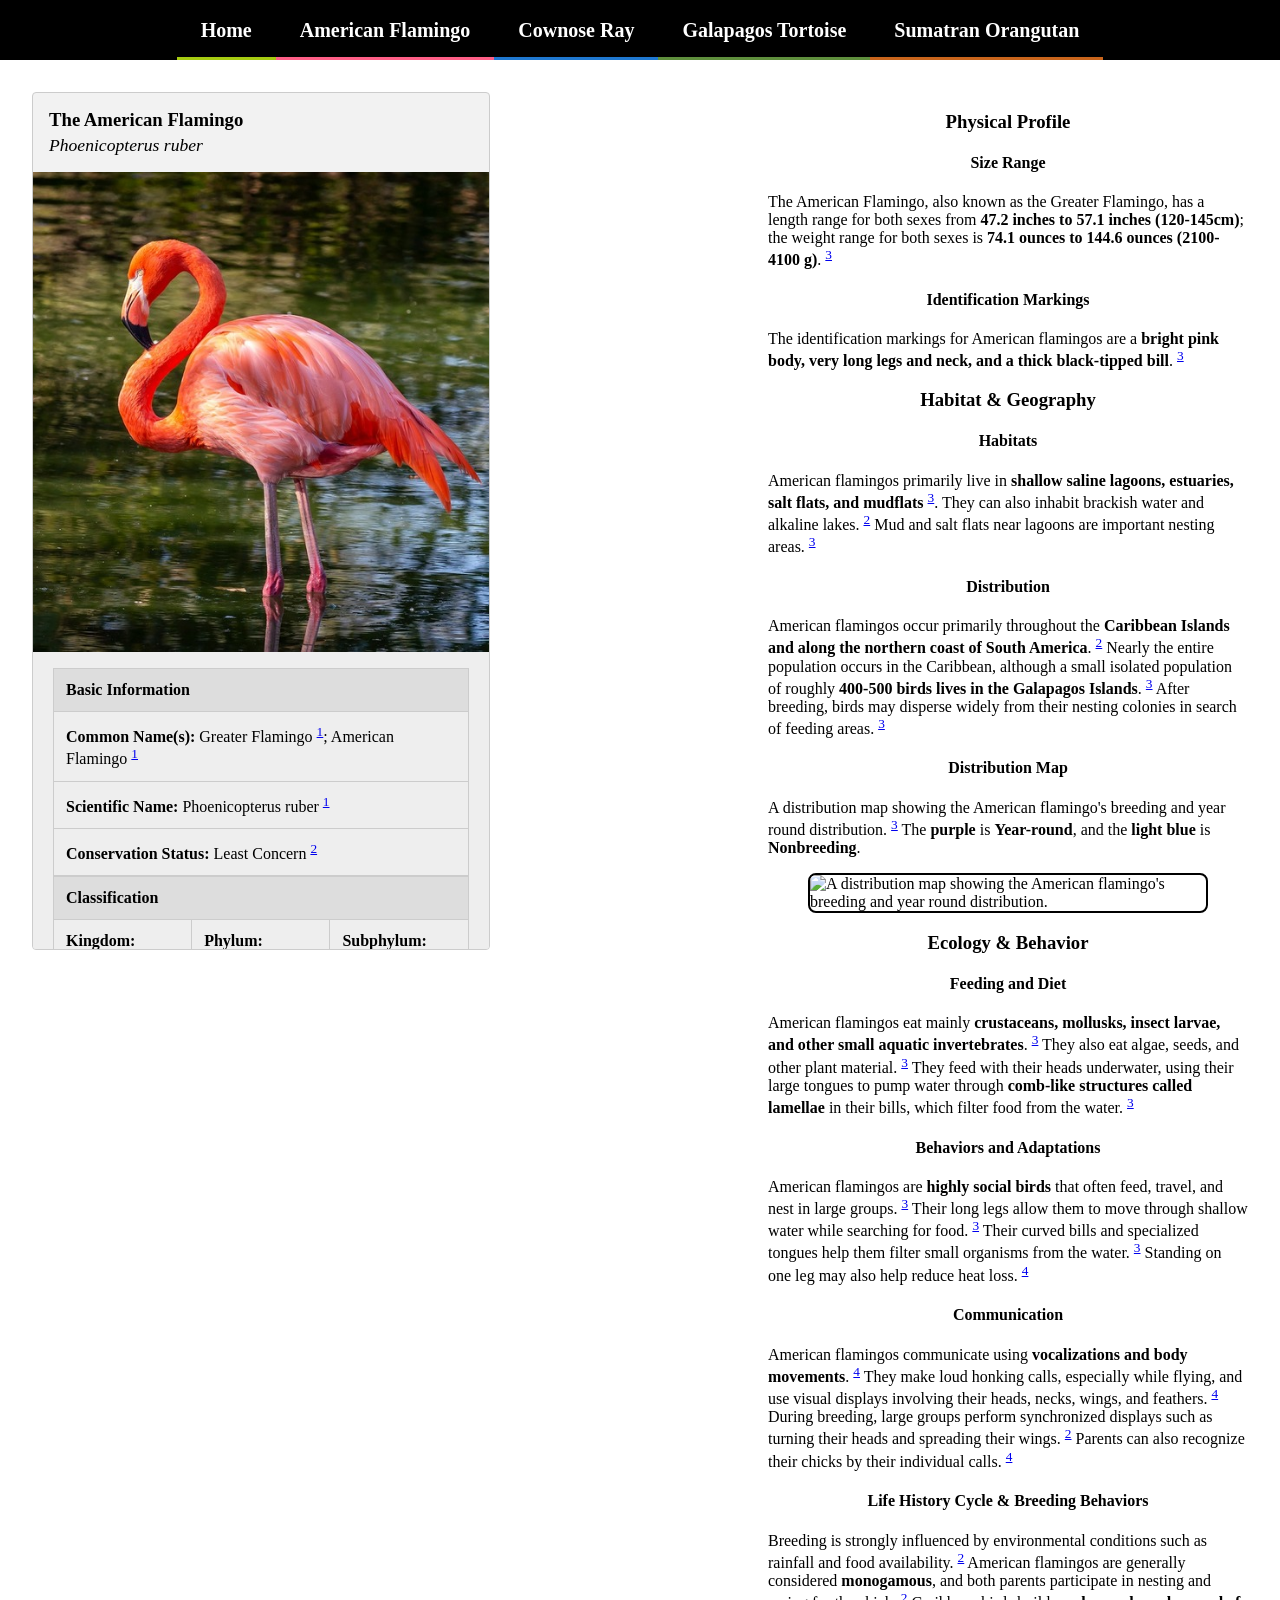
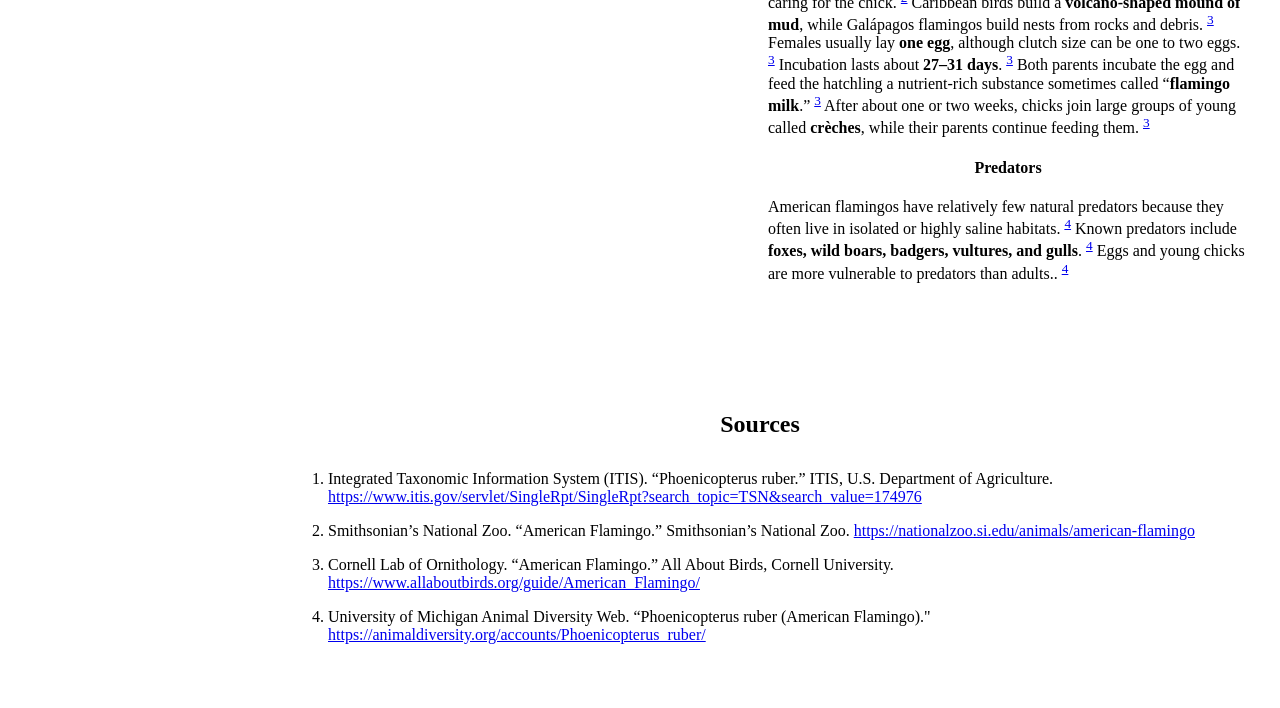
==== commit f79736c2: "CSS + HTML New IDS Styled Pages" ====
--- a/AnimalPages/american-flamingo.html
+++ b/AnimalPages/american-flamingo.html
@@ -4,7 +4,7 @@
     <meta charset="UTF-8">
     <meta name="viewport" content="width=device-width, initial-scale=1.0">
     <title>American Flamingo Dossier</title>
-    <link rel="stylesheet" href="../flamingo.css">
+    <link rel="stylesheet" href="../pages.css">
     <link rel="stylesheet" href="../button-anims.css">
 </head>
 <body>
@@ -44,12 +44,12 @@
         </nav>
     </header>
     <main>
-        <section id="hero">
-            <h1 class="center">The American Flamingo</h1>
-            <h2 class="center"><em>Phoenicopterus ruber</em></h2>
-            <img src="../Images/american-flamingo.jpg" alt="An image of a pink American Flamingo standing in water." id="flamingo">
-        </section>
-        <section>
+<section id="layout">
+    <section class="uh-ni-me">
+        <h1 class="center">The American Flamingo</h1>
+        <h2 class="center"><em>Phoenicopterus ruber</em></h2>
+        <img src="../Images/american-flamingo.jpg" alt="An image of a pink American Flamingo standing in water." id="flamingo">
+        <section class="facts">
             <table>
                 <thead>
                     <tr>
@@ -93,10 +93,11 @@
                 </tbody>
             </table>
         </section>
+    </section>
+    <section id="animal-info">
         <!--9/18/26 10:00 AM: Basic Information and Classification changed into tables-->
         <!--9/18/26 10:24 AM: Finished Basic Info. & Classification-->
-
-        <section>
+        <section id="pp">
             <h3>Physical Profile</h3>
 
             <h4>Size Range</h4>
@@ -106,7 +107,7 @@
             <p>The identification markings for American flamingos are a <strong>bright pink body, very long legs and neck, and a thick black-tipped bill</strong>. <sup><a href="#s3">3</a></sup></p>
         </section>
 
-        <section>
+        <section id="hg">
             <h3>Habitat & Geography</h3>
 
             <h4>Habitats</h4>
@@ -117,11 +118,11 @@
             
             <h4>Distribution Map</h4>
             <p>A distribution map showing the American flamingo's breeding and year round distribution. <sup><a href="#s3">3</a></sup> The <strong>purple</strong> is <strong>Year-round</strong>, and the <strong>light blue</strong> is <strong>Nonbreeding</strong>.</p>
-            <img src="https://www.allaboutbirds.org/guide/assets/photo/655169775-1280px.jpg" alt="A distribution map showing the American flamingo's breeding and year round distribution.">
+            <img src="https://www.allaboutbirds.org/guide/assets/photo/655169775-1280px.jpg" alt="A distribution map showing the American flamingo's breeding and year round distribution." id="distribution">
         </section>
         <!--9/18/26 6:31 PM: Finished Habitat & Geography-->
 
-        <section>
+        <section id="eb">
             <h3>Ecology & Behavior</h3>
             
             <h4>Feeding and Diet</h4>
@@ -140,17 +141,20 @@
             <p>American flamingos have relatively few natural predators because they often live in isolated or highly saline habitats. <sup><a href="#s4">4</a></sup> Known predators include <strong>foxes, wild boars, badgers, vultures, and gulls</strong>. <sup><a href="#s4">4</a></sup> Eggs and young chicks are more vulnerable to predators than adults.</strong>. <sup><a href="#s4">4</a></sup></p>
         </section>
         <!--9/18/26 8:10 PM: Finished Ecology & Behavior-->
-
+    </section>
     </main>
 
-        <section>
+        <section id="sources">
+            <section>
             <h4>Sources</h4>
-            <ol>
-                <li id="s1"><p>Integrated Taxonomic Information System (ITIS). “Phoenicopterus ruber.” ITIS, U.S. Department of Agriculture. <a href="https://www.itis.gov/servlet/SingleRpt/SingleRpt?search_topic=TSN&search_value=174976" target="_blank" >https://www.itis.gov/servlet/SingleRpt/SingleRpt?search_topic=TSN&search_value=174976</a></p></li>
-                <li id="s2"><p>Smithsonian’s National Zoo. “American Flamingo.” Smithsonian’s National Zoo. <a href="https://nationalzoo.si.edu/animals/american-flamingo" target="_blank">https://nationalzoo.si.edu/animals/american-flamingo</a></p></li>
-                <li id="s3"><p>Cornell Lab of Ornithology. “American Flamingo.” All About Birds, Cornell University. <a href="https://www.allaboutbirds.org/guide/American_Flamingo/" target="_blank">https://www.allaboutbirds.org/guide/American_Flamingo/</a></p></li>
-                <li id="s4"><p>University of Michigan Animal Diversity Web. “Phoenicopterus ruber (American Flamingo)." <a href="https://animaldiversity.org/accounts/Phoenicopterus_ruber/" target="_blank">https://animaldiversity.org/accounts/Phoenicopterus_ruber/</a></p></li>
-            </ol>
+                <ol>
+                    <li id="s1"><p>Integrated Taxonomic Information System (ITIS). “Phoenicopterus ruber.” ITIS, U.S. Department of Agriculture. <a href="https://www.itis.gov/servlet/SingleRpt/SingleRpt?search_topic=TSN&search_value=174976" target="_blank" >https://www.itis.gov/servlet/SingleRpt/SingleRpt?search_topic=TSN&search_value=174976</a></p></li>
+                    <li id="s2"><p>Smithsonian’s National Zoo. “American Flamingo.” Smithsonian’s National Zoo. <a href="https://nationalzoo.si.edu/animals/american-flamingo" target="_blank">https://nationalzoo.si.edu/animals/american-flamingo</a></p></li>
+                    <li id="s3"><p>Cornell Lab of Ornithology. “American Flamingo.” All About Birds, Cornell University. <a href="https://www.allaboutbirds.org/guide/American_Flamingo/" target="_blank">https://www.allaboutbirds.org/guide/American_Flamingo/</a></p></li>
+                    <li id="s4"><p>University of Michigan Animal Diversity Web. “Phoenicopterus ruber (American Flamingo)." <a href="https://animaldiversity.org/accounts/Phoenicopterus_ruber/" target="_blank">https://animaldiversity.org/accounts/Phoenicopterus_ruber/</a></p></li>
+                </ol>
+            </section>
         </section>
+</section>
 </body> 
 </html>
--- a/pages.css
+++ b/pages.css
@@ -0,0 +1,159 @@
+html,
+body {
+    margin: 0;
+    padding: 0;
+
+    width: 100%;
+}
+
+* {
+    box-sizing: border-box;
+}
+
+.uh-ni-me {
+    width: 65%;
+    height: 47.5%;
+
+    border: 1px solid #cccccc;
+    border-radius: 4px;
+
+    background-color: #f2f2f2;
+
+    overflow: hidden;
+}
+
+.uh-ni-me h1 {
+    margin: 0;
+
+    padding: 1rem 1rem 0.25rem;
+}
+
+.uh-ni-me h2 {
+    margin: 0;
+
+    padding: 0 1rem 1rem;
+
+    font-size: 1.1rem;
+    font-weight: normal;
+}
+
+.uh-ni-me img {
+    display: block;
+
+    width: 100%;
+    height: 30rem;
+
+    object-fit: cover;
+}
+
+.uh-ni-me table {
+    width: 100%;
+    border-collapse: collapse;
+    table-layout: fixed;
+}
+
+.uh-ni-me th,
+.uh-ni-me td {
+    padding: 0.75rem;
+
+    border: 1px solid #cccccc;
+
+    text-align: left;
+    vertical-align: top;
+
+    overflow-wrap: anywhere;
+}
+
+.uh-ni-me th {
+    background-color: #dddddd;
+}
+
+.uh-ni-me td {
+    background-color: #eeeeee;
+}
+
+.facts {
+    padding: 1rem 1.25rem;
+
+    border-bottom: 1px solid #cccccc;
+
+    background-color: #eeeeee;
+}
+
+.facts:last-child {
+    border-bottom: none;
+}
+
+.facts h3 {
+    margin: 0 0 0.75rem;
+
+    font-size: 1rem;
+}
+
+.facts p {
+    margin: 0.3rem 0;
+
+    line-height: 1.3;
+}
+
+#layout {
+    width: min(90rem, 95%);
+    margin: 2rem auto;
+
+    display: grid;
+    grid-template-columns: 1fr 30rem;
+
+    gap: 2rem;
+
+    align-items: start;
+}
+
+#animal-info {
+    min-width: 0;
+}
+
+#distribution{
+    width: 25rem;
+    border: 2px solid #000000;
+    border-radius: .5rem;
+}
+
+#sources {
+    margin-left: 15rem;
+    padding: 3rem; 
+}
+
+#sources h4 {
+    text-align: center;
+    font-size: 1.5rem;
+}
+
+#pp h3, h4 {
+    text-align: center;
+}
+
+#pp {
+    text-align: left;
+}
+
+#hg h3, h4 {
+    text-align: center;
+}
+
+#hg {
+    text-align: left;
+}
+
+#hg img {
+    display: block;
+    margin-left: auto;
+    margin-right: auto;
+}
+
+#eb h3, h4{
+    text-align: center;
+}
+
+#eb {
+    text-align: left;
+}
